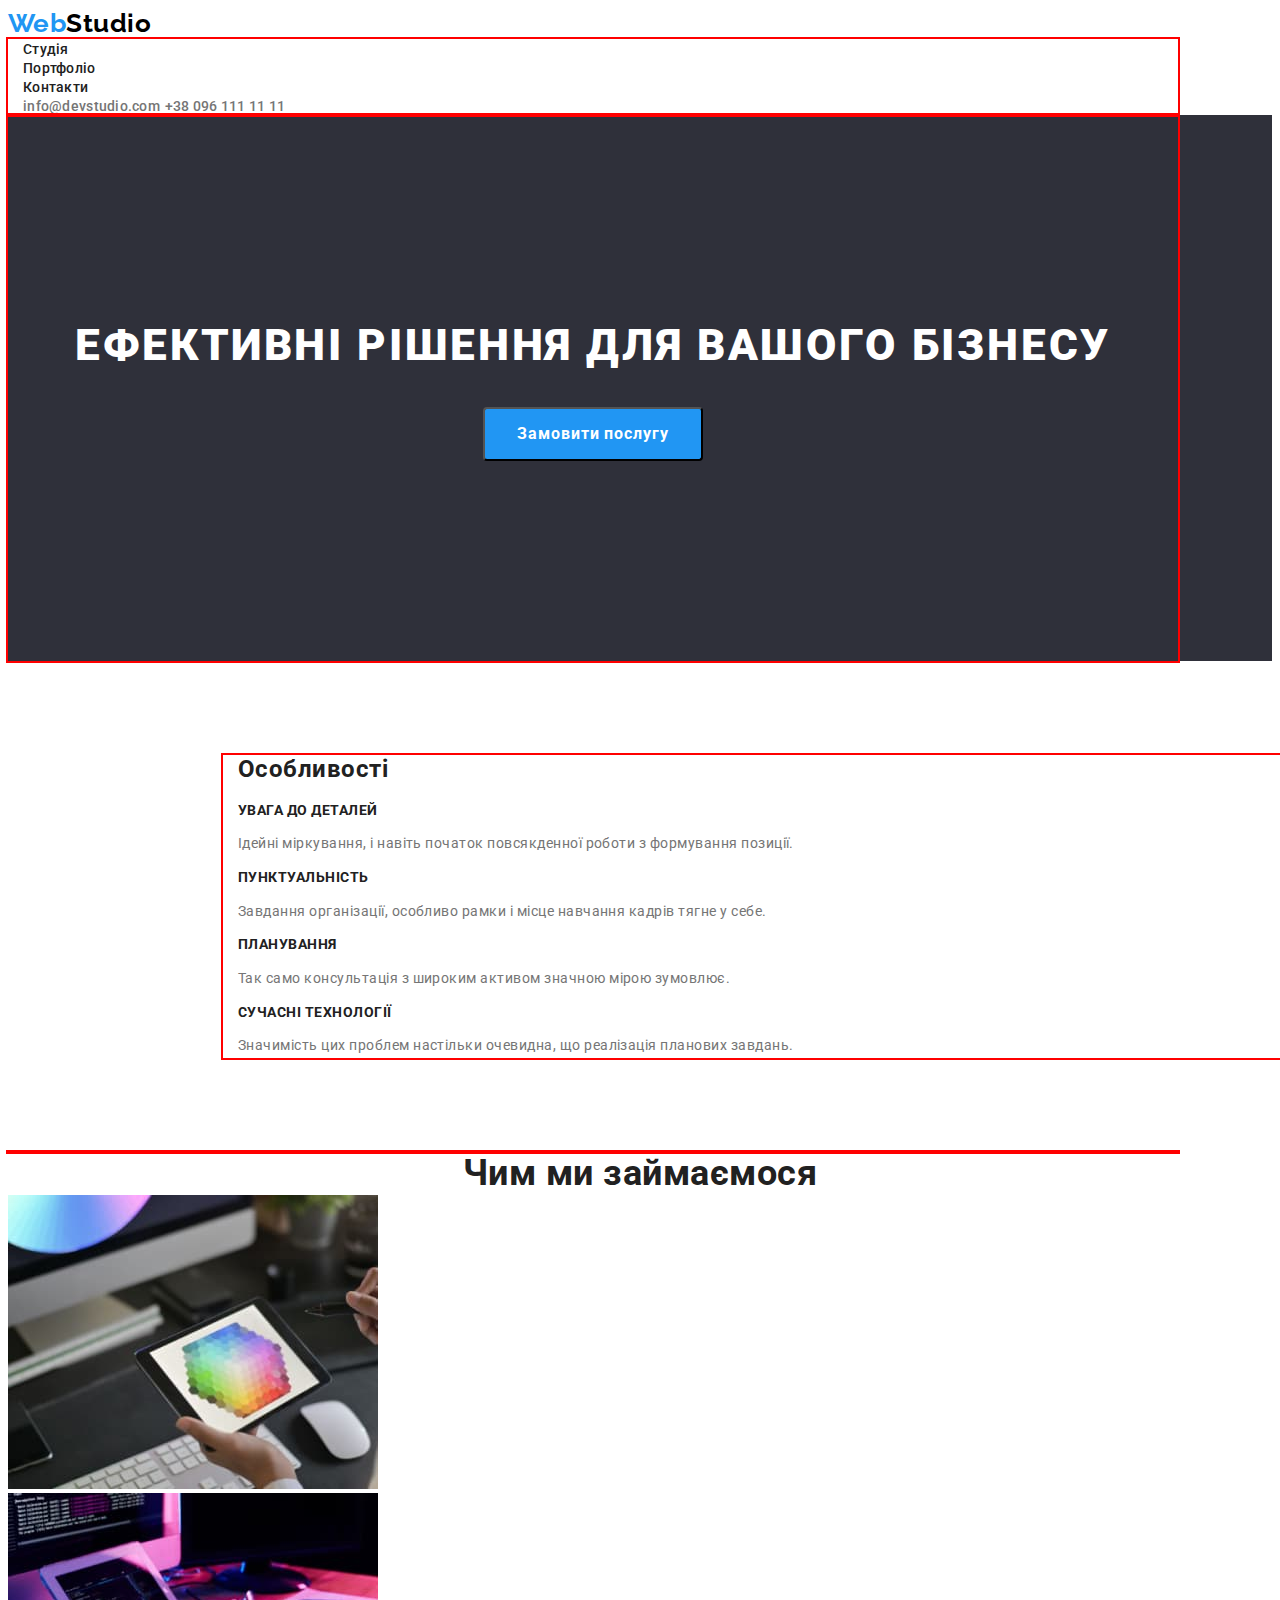
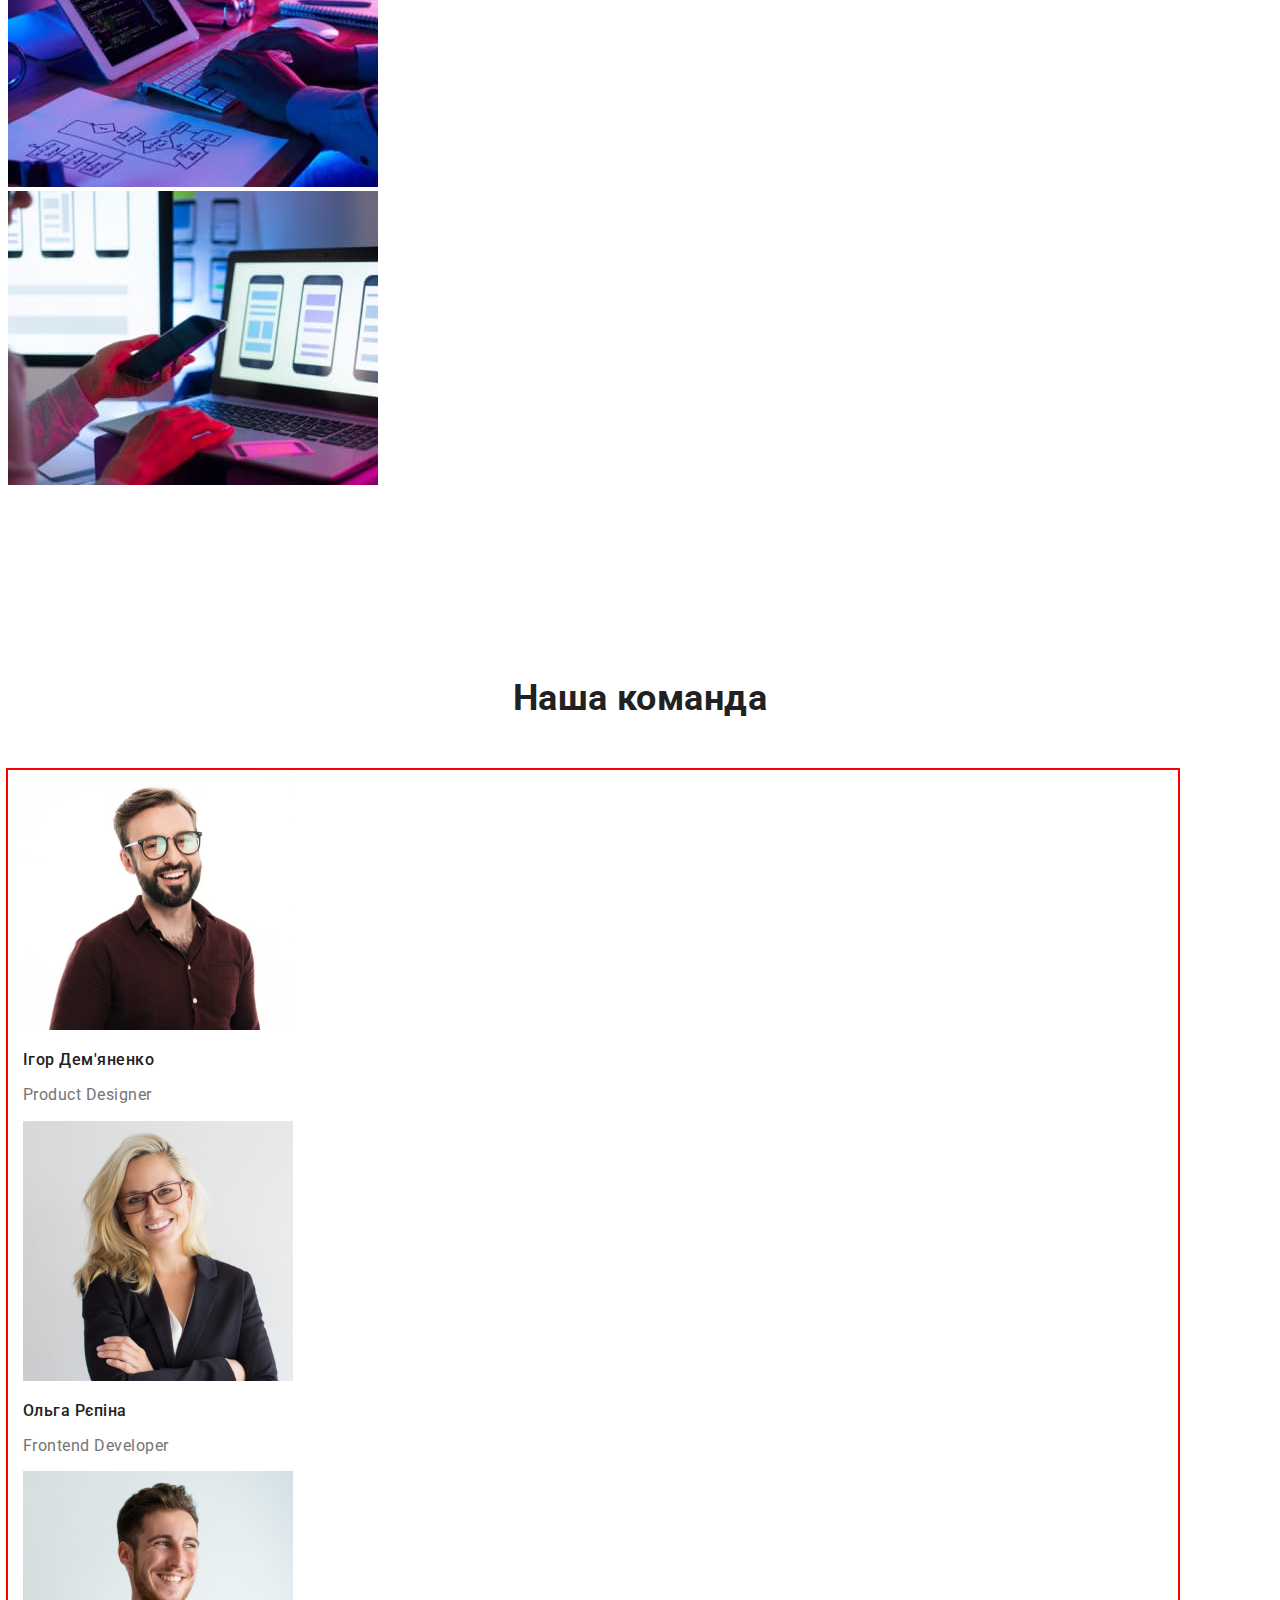
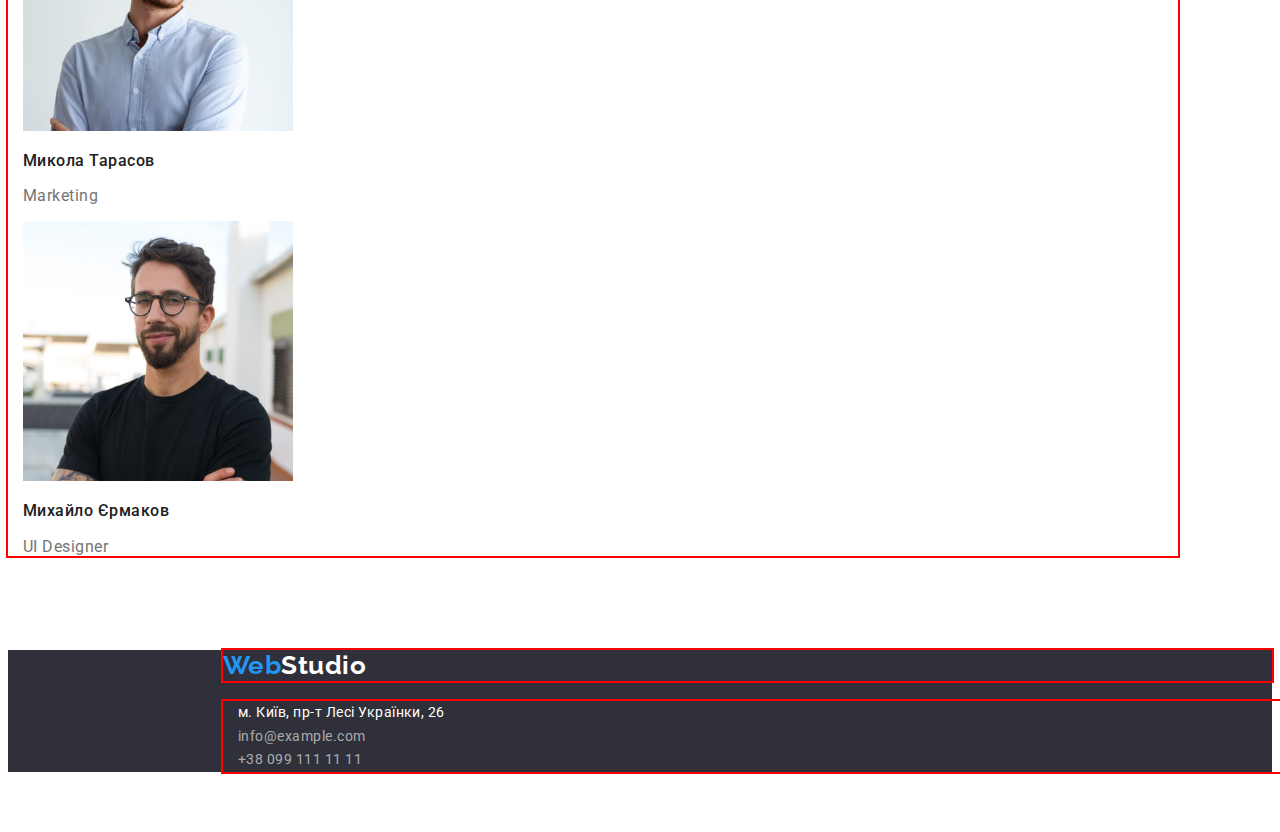
==== index.html @ a9715635 "Визначає margin/padding" ====
<!DOCTYPE html>
<html lang="uk">
  <head>
    <meta charset="UTF-8" />
    <meta http-equiv="X-UA-Compatible" content="IE=edge" />
    <meta name="viewport" content="width=device-width, initial-scale=1.0" />
    <title>Document</title>
    <link rel="preconnect" href="https://fonts.googleapis.com" />
    <link rel="preconnect" href="https://fonts.gstatic.com" crossorigin />
    <link
      href="https://fonts.googleapis.com/css2?family=Raleway:wght@700&family=Roboto:wght@400;500;700;900&display=swap"
      rel="stylesheet"
    />
    <link rel="stylesheet" href="./css/styles.css" />
  </head>
  <body>
    <!--Верхня лінія-->

    <header>
     <a class="logo black" href=""><span class="accent">Web</span>Studio</a>
      <div class="container">
        <nav class="header-nav">
        <ul class="header-list list">
          <li><a href="./studio.html" class="list-link">Студія</a></li>
          <li><a href="./portfolio.html" class="list-link">Портфоліо</a></li>
          <li><a href="" class="list-link">Контакти</a></li>
        </ul>
      </nav>

        <a class="header-mail" href="mailto:info@devstudio.com"
        >info@devstudio.com</a>
        <a class="header-tel" href="tel:+380961111111">+38 096 111 11 11</a>
      </div>
    </header>
    <main>
      <!--Шапка-->

      <section class="hero">
        <div class="container">
          <h1 class="hero-item">Ефективні рішення для вашого бізнесу</h1>
        <button class="hero-btn" type="button">Замовити послугу</button>
        </div>
      </section>

      <!--Діяльність-->

      <section class="section-features">
        <div class="container">
          <h2>Особливості</h2>
        <ul class="features-list list">
          <li class="features-item">
            <h3 class="features-name">УВАГА ДО ДЕТАЛЕЙ</h3>
            <p class="features-text">
              Ідейні міркування, і навіть початок повсякденної роботи з
              формування позиції.
            </p>
          </li>
          <li class="features-item">
            <h3 class="features-name">ПУНКТУАЛЬНІСТЬ</h3>
            <p class="features-text">
              Завдання організації, особливо рамки і місце навчання кадрів тягне
              у себе.
            </p>
          </li>
          <li class="features-item">
            <h3 class="features-name">ПЛАНУВАННЯ</h3>
            <p class="features-text">
              Так само консультація з широким активом значною мірою зумовлює.
            </p>
          </li>
          <li class="features-item">
            <h3 class="features-name">СУЧАСНІ ТЕХНОЛОГІЇ</h3>
            <p class="features-text">
              Значимість цих проблем настільки очевидна, що реалізація планових
              завдань.
            </p>
          </li>
        </ul>
        </div>
      </section>

      <section class="section-activity">
          <div class="container"></div>
          <h2 class="activity-title">Чим ми займаємося</h2>
        <ul class="activity-list list">
          <li class="activity-item">
            <img
              class="activity-img"
              src="./images/1.jpg"
              alt="Діяльність"
              width="370"
            />
          </li>
          <li class="activity-item">
            <img
              class="activity-img"
              src="./images/2.jpg"
              alt="Діяльність"
              width="370"
            />
          </li>
          <li class="activity-item">
            <img
              class="activity-img"
              src="./images/3.jpg"
              alt="Діяльність"
              width="370"
            />
          </li>
        </ul>
        </div>
      </section>

      <!--Команда-->

      <section class="team">
        <h2 class="team-title">Наша команда</h2>
        <div class="container">
          <ul class="team-list list">
          <li class="team-member">
            <img class="team-img" src="./images/img1.jpg" alt="Член команди" width="270" />
            <h3 class="team-name">Ігор Дем'яненко</h3>
            <p class="team-text">Product Designer</p>
          </li>
          <li class="team-member">
            <img class="team-img" src="./images/img2.jpg" alt="Член команди" width="270" />
            <h3 class="team-name">Ольга Рєпіна</h3>
            <p class="team-text">Frontend Developer</p>
          </li>
          <li class="team-member">
            <img class="team-img" src="./images/img3.jpg" alt="Член команди" width="270" />
            <h3 class="team-name">Микола Тарасов</h3>
            <p class="team-text">Marketing</p>
          </li class="team-member">
          <li>
            <img class="team-img" src="./images/img4.jpg" alt="Член команди" width="270" />
            <h3 class="team-name">Михайло Єрмаков</h3>
            <p class="team-text">UI Designer</p>
          </li>
        </ul>
        </div>
      </section>
    </main>

    <footer class="footer">
      <div class="container-wrap">
        <a class="logo white" href=""><span class="accent">Web</span>Studio</a>
      </div>
      <div class="container">
        <address class="adress">м. Київ, пр-т Лесі Українки, 26</address>
      <a class="footer-mail" href="mailto:info@example.com">info@example.com</a><br>
      <a class="footer-tel" href="tel:+380991111111">+38 099 111 11 11</a>
      </div>
    </footer>
  </body>
</html>
---- css/styles.css ----
html {
    box-sizing: border-box;
}

*, *::before, *::after {
    box-sizing: inherit;
}

:root {
    --primary-text-color: #212121;
    --title-text-color: #757575;
    --accent-color: #2196F3;
    --white-color: #FFFFFF;
    --title-bcg-color: #2F303A;

}

.container {
    width: 1170px;
    padding-left: 15px;
    padding-right: 15px;

    outline: 2px solid red;
}

body {
font-family: "Roboto", sans-serif;
color: var(--primary-text-color);
letter-spacing: 0.03em;
}

.logo {
    font-family: Raleway; sans-serif;
    font-weight: 700;
    font-size: 26px;
    line-height: 1.2;
    text-decoration: none;
}
.black {
    color: #000000;
}
.white {
    color: #FFFFFF;
}
.accent {
    color: var(--accent-color);
}

.list {
    list-style: none;
    padding: 0;
    margin: 0;
}
.list-link {
    color: var(--primary-text-color);
    font-weight: 500;
    font-size: 14px;
    line-height: 1.1;
    letter-spacing: 0.02em;
    text-decoration: none;
}


.list-link:hover,
.list-link:focus,
.header-mail:hover,
.header-mail:focus,
.header-tel:hover,
.header-tel:focus {
    color: var(--accent-color);
}

.header-mail {
    color:var(--title-text-color);
    width: 135px;
    height: 16px;
    font-weight: 500;
    font-size: 14px;
    line-height: 1.1;
    letter-spacing: 0.02em;
    text-decoration: none;
}

.header-tel {
    color:var(--title-text-color);
    width: 122px;
    height: 16px;
    font-weight: 500;
    font-size: 14px;
    line-height: 1.1;
    letter-spacing: 0.02em;
    text-decoration: none;
}
/* Шапка */
.hero {
    text-align: center;
}
.hero-item {
    color: var(--white-color);
    font-weight: 900;
    font-size: 44px;
    line-height: 1.4;
    letter-spacing: 0.06em;
    text-transform: uppercase;

    margin-top: 0;
    margin-bottom: 30px;
    padding-top: 200px;
}
.hero-btn {
    padding: 10px 32px;
    margin-bottom: 200px;
    border-radius: 4px;
    min-width: 216px;
    text-align: center;
}


/* Діяльність*/
.section-features {
    margin: 94px 215px;
}

.features-name {
    font-size: 14px;
    line-height: 1.1;   
}
.features-text {
    color: var(--title-text-color);
    font-weight: 400;
    font-size: 14px;
    line-height: 1.7;
}

.section-activity {
    margin-bottom: 94px;
}
.activity-title {
    font-size: 36px;
    line-height: 1.2;
    text-align: center;

    margin-bottom: 0;
    margin-top: 0;
}
.team-title {
    font-size: 36px;
    line-height: 1.2;
    text-align: center;
    
    margin-top: 0;
    margin-bottom: 0;
    padding-top: 94px;
    padding-bottom: 50px;
}

.team .container {
margin-bottom: 94px;
}
.team-name {
    font-weight: 500;
    font-size: 16px;
    line-height: 1.2;

}
.team-text {
    color: var(--title-text-color);
    font-size: 16px;
    line-height: 1.2;
    
}
.adress {
    color: var(--white-color);
    font-style: normal;
    font-size: 14px;
    line-height: 1.7;
}
.footer-mail,
.footer-tel {
    color: rgba(255, 255, 255, 0.6);
    font-size: 14px;
    line-height: 1.7;
    text-decoration: none;
}

.container-wrap {
    margin-top: 60px;
    margin-bottom: 0;
    min-width: 145px;
    margin-left: 215px;

    outline: 2px solid red;
}

.footer .container {
margin-top: 20px;
margin-bottom: 60px;
margin-left: 215px;
min-width: 231px;
}

.footer, 
.hero {
    background-color: var(--title-bcg-color);
}

/*Button */
.menu-btn {
    font-family: inherit;
    color: var(--primary-text-color);
    background: #F5F4FA;
    font-size: 16px;
    font-weight: 500;
    line-height: 1.6;
    text-align: center;
    border-radius: 4px;

    padding: 6px 22px;

}
.menu-btn:hover,
.menu-btn:focus {
    color: var(--white-color);
    background-color: var(--accent-color);
    cursor: pointer;
}
.hero-btn {
    font-family: 'Roboto';
    color: var(--white-color);
    background-color: var(--accent-color);
    cursor: pointer;
    align-items: center;
    text-align: center;
    font-weight: 700;
    font-size: 16px;
    line-height: 1.9;
    letter-spacing: 0.06em;
}

/* Портфоліо */

.menu {
    margin-top: 98px;
    margin-bottom: 94px;
}

.container.btn {
    margin-top: 94px;
    margin-bottom: 34px;
    min-width: 575px;
    padding-bottom: 16px;
}

.container.bg {
    margin: 20px 24px;
    min-width: 322px;
}
.portfolio-name {
    color: var(--primary-text-color);
    font-size: 18px;
    line-height: 2;
    letter-spacing: 0.06em;

    margin-top: 0;
    margin-bottom: 4px;
}
.portfolio-text {
    color: var(--title-text-color);
    font-weight: 400;
    font-size: 16px;
    line-height: 1.9;

    margin-top: 0;
    margin-bottom: 0;
}
.portfolio-link {
    text-decoration: none;
}
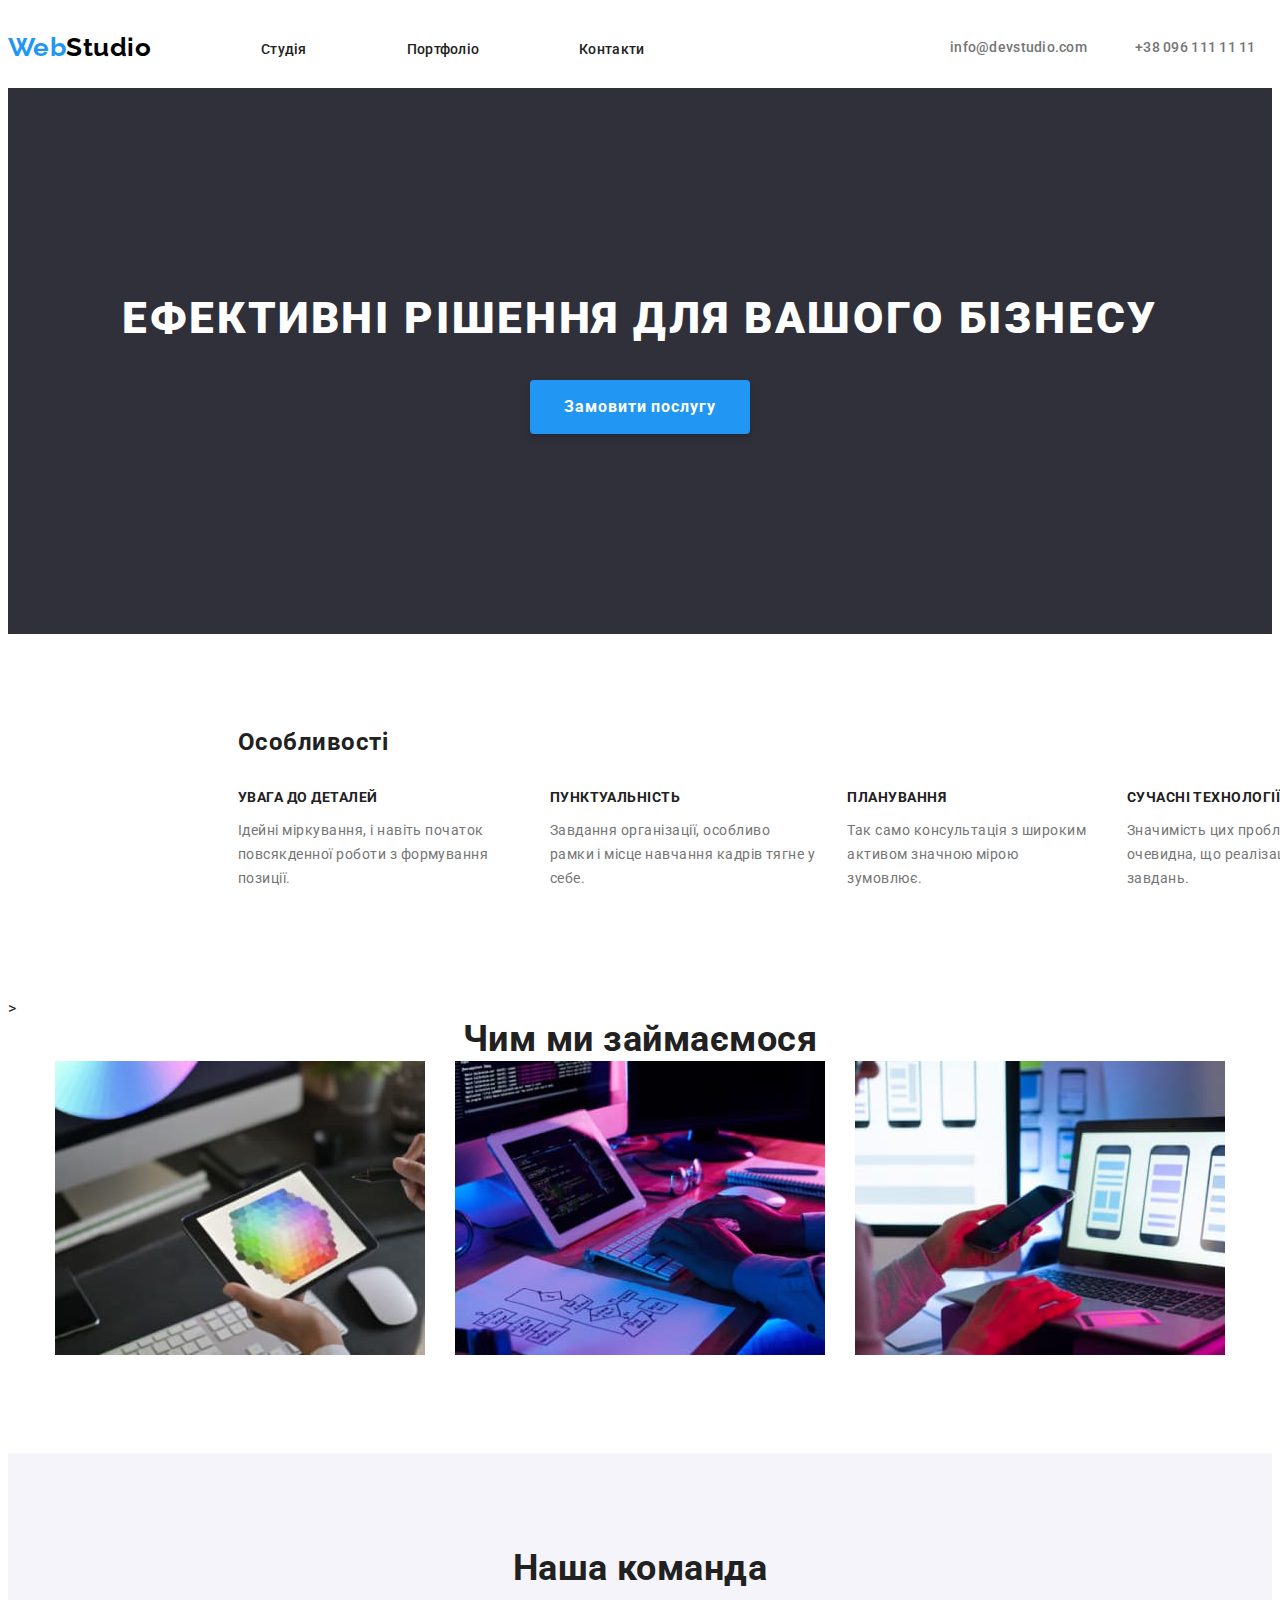
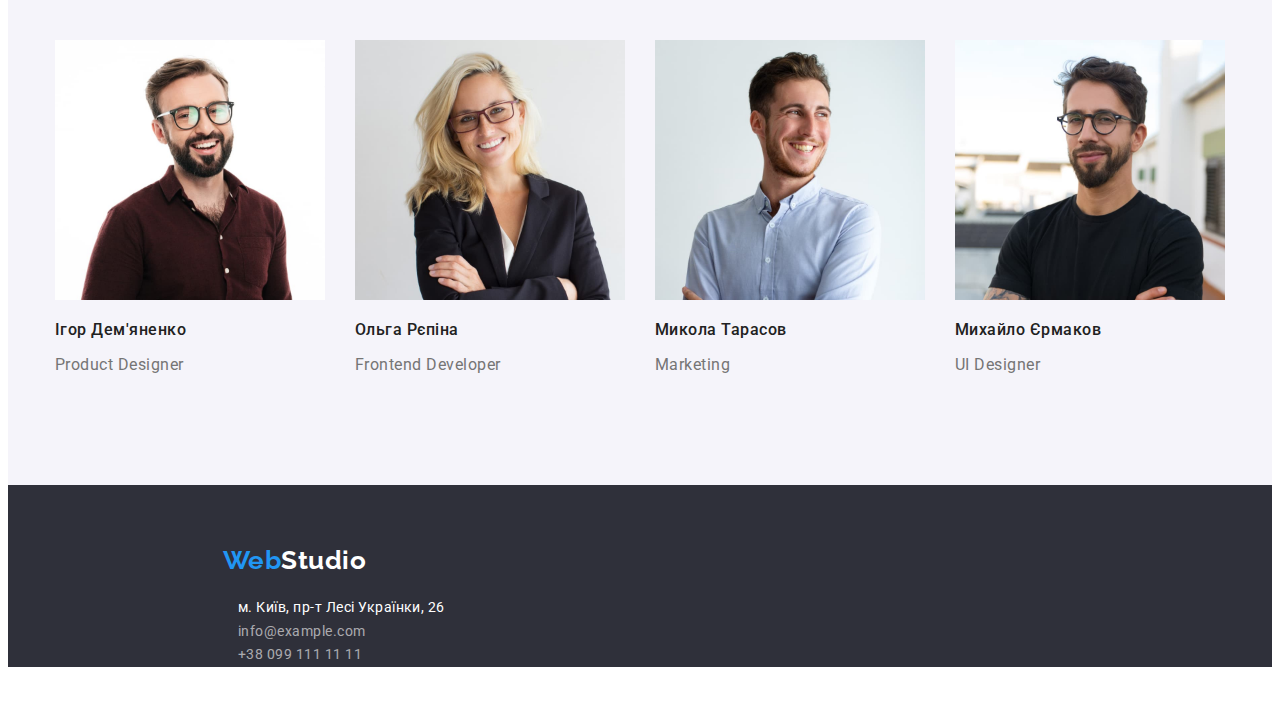
==== commit 8d2b7b2b: "Додає Flexbox" ====
--- a/index.html
+++ b/index.html
@@ -11,32 +11,42 @@
       href="https://fonts.googleapis.com/css2?family=Raleway:wght@700&family=Roboto:wght@400;500;700;900&display=swap"
       rel="stylesheet"
     />
+    <link
+      rel="stylesheet"
+      href="https://cdnjs.cloudflare.com/ajax/libs/modern-normalize/1.1.0/modern-normalize.min.css"
+      integrity="sha512-wpPYUAdjBVSE4KJnH1VR1HeZfpl1ub8YT/NKx4PuQ5NmX2tKuGu6U/JRp5y+Y8XG2tV+wKQpNHVUX03MfMFn9Q=="
+      crossorigin="anonymous"
+      referrerpolicy="no-referrer"
+    />
     <link rel="stylesheet" href="./css/styles.css" />
   </head>
   <body>
     <!--Верхня лінія-->
 
-    <header>
-     <a class="logo black" href=""><span class="accent">Web</span>Studio</a>
-      <div class="container">
+    <header class="header">
+     <div class="container-wrapper">
+      <a class="logo black" href=""><span class="accent">Web</span>Studio</a>
+     </div>
+      <div class="container header-item">
         <nav class="header-nav">
         <ul class="header-list list">
-          <li><a href="./studio.html" class="list-link">Студія</a></li>
-          <li><a href="./portfolio.html" class="list-link">Портфоліо</a></li>
-          <li><a href="" class="list-link">Контакти</a></li>
+          <li class="item"><a href="./studio.html" class="list-link">Студія</a></li>
+          <li class="item"><a href="./portfolio.html" class="list-link">Портфоліо</a></li>
+          <li class="item"><a href="" class="list-link">Контакти</a></li>
         </ul>
       </nav>
-
-        <a class="header-mail" href="mailto:info@devstudio.com"
+        <div class="header-contacts">
+          <a class="header-mail" href="mailto:info@devstudio.com"
         >info@devstudio.com</a>
         <a class="header-tel" href="tel:+380961111111">+38 096 111 11 11</a>
+        </div>
       </div>
     </header>
     <main>
       <!--Шапка-->
 
       <section class="hero">
-        <div class="container">
+        <div class="container hero-wrap">
           <h1 class="hero-item">Ефективні рішення для вашого бізнесу</h1>
         <button class="hero-btn" type="button">Замовити послугу</button>
         </div>
@@ -45,7 +55,7 @@
       <!--Діяльність-->
 
       <section class="section-features">
-        <div class="container">
+        <div class="container features-wrap">
           <h2>Особливості</h2>
         <ul class="features-list list">
           <li class="features-item">
@@ -78,6 +88,8 @@
         </ul>
         </div>
       </section>
+
+      <!--Чим ми займаємося-->>
 
       <section class="section-activity">
           <div class="container"></div>
@@ -115,7 +127,7 @@
 
       <section class="team">
         <h2 class="team-title">Наша команда</h2>
-        <div class="container">
+        <div class="container team-wrap">
           <ul class="team-list list">
           <li class="team-member">
             <img class="team-img" src="./images/img1.jpg" alt="Член команди" width="270" />
--- a/css/styles.css
+++ b/css/styles.css
@@ -1,65 +1,98 @@
 html {
-    box-sizing: border-box;
-}
-
-*, *::before, *::after {
-    box-sizing: inherit;
+  box-sizing: border-box;
+}
+
+*,
+*::before,
+*::after {
+  box-sizing: inherit;
 }
 
 :root {
-    --primary-text-color: #212121;
-    --title-text-color: #757575;
-    --accent-color: #2196F3;
-    --white-color: #FFFFFF;
-    --title-bcg-color: #2F303A;
-
+  --primary-text-color: #212121;
+  --title-text-color: #757575;
+  --accent-color: #2196f3;
+  --white-color: #ffffff;
+  --title-bcg-color: #2f303a;
+  --secondary-bcg-color: #f5f4fa;
 }
 
 .container {
-    width: 1170px;
-    padding-left: 15px;
-    padding-right: 15px;
-
-    outline: 2px solid red;
+  width: 1200px;
+  padding-left: 15px;
+  padding-right: 15px;
+  margin-left: auto;
+  margin-right: auto;
 }
 
 body {
-font-family: "Roboto", sans-serif;
-color: var(--primary-text-color);
-letter-spacing: 0.03em;
-}
-
+  font-family: "Roboto", sans-serif;
+  color: var(--primary-text-color);
+  letter-spacing: 0.03em;
+}
+.header {
+  display: flex;
+}
+.container-wrapper {
+  margin-top: 24px;
+  margin-bottom: 25px;
+  margin-right: 93px;
+  min-width: 145px;
+}
+.some-item:nth-child(8) {
+  background-color: #fff;
+  display: flex;
+}
 .logo {
-    font-family: Raleway; sans-serif;
-    font-weight: 700;
-    font-size: 26px;
-    line-height: 1.2;
-    text-decoration: none;
+  font-family: Raleway, sans-serif;
+  font-weight: 700;
+  font-size: 26px;
+  line-height: 1.2;
+  text-decoration: none;
 }
 .black {
-    color: #000000;
+  color: #000000;
 }
 .white {
-    color: #FFFFFF;
+  color: #ffffff;
 }
 .accent {
-    color: var(--accent-color);
-}
-
+  color: var(--accent-color);
+}
+
+.header-list {
+  display: flex;
+  column-gap: 50px;
+}
+.header-list li {
+  margin-right: 50px;
+}
+.header-list .item:last-child {
+  margin-right: 0;
+}
+.header-contacts {
+  display: flex;
+  margin-left: auto;
+  column-gap: 50px;
+  justify-content: flex-end;
+}
+.header-item {
+  display: flex;
+  align-items: center;
+}
 .list {
-    list-style: none;
-    padding: 0;
-    margin: 0;
+  list-style: none;
+  padding: 0;
+  margin: 0;
 }
 .list-link {
-    color: var(--primary-text-color);
-    font-weight: 500;
-    font-size: 14px;
-    line-height: 1.1;
-    letter-spacing: 0.02em;
-    text-decoration: none;
-}
-
+  color: var(--primary-text-color);
+  font-weight: 500;
+  font-size: 14px;
+  line-height: 1.1;
+  letter-spacing: 0.02em;
+  text-decoration: none;
+}
 
 .list-link:hover,
 .list-link:focus,
@@ -67,212 +100,284 @@
 .header-mail:focus,
 .header-tel:hover,
 .header-tel:focus {
-    color: var(--accent-color);
+  color: var(--accent-color);
 }
 
 .header-mail {
-    color:var(--title-text-color);
-    width: 135px;
-    height: 16px;
-    font-weight: 500;
-    font-size: 14px;
-    line-height: 1.1;
-    letter-spacing: 0.02em;
-    text-decoration: none;
+  color: var(--title-text-color);
+  width: 135px;
+  height: 16px;
+  font-weight: 500;
+  font-size: 14px;
+  line-height: 1.1;
+  letter-spacing: 0.02em;
+  text-decoration: none;
 }
 
 .header-tel {
-    color:var(--title-text-color);
-    width: 122px;
-    height: 16px;
-    font-weight: 500;
-    font-size: 14px;
-    line-height: 1.1;
-    letter-spacing: 0.02em;
-    text-decoration: none;
+  color: var(--title-text-color);
+  width: 122px;
+  height: 16px;
+  font-weight: 500;
+  font-size: 14px;
+  line-height: 1.1;
+  letter-spacing: 0.02em;
+  text-decoration: none;
 }
 /* Шапка */
-.hero {
+
+.container.hero-wrap {
     text-align: center;
 }
+
 .hero-item {
-    color: var(--white-color);
-    font-weight: 900;
-    font-size: 44px;
-    line-height: 1.4;
-    letter-spacing: 0.06em;
-    text-transform: uppercase;
-
-    margin-top: 0;
-    margin-bottom: 30px;
-    padding-top: 200px;
+  color: var(--white-color);
+  font-weight: 900;
+  font-size: 44px;
+  line-height: 1.4;
+  letter-spacing: 0.06em;
+  text-transform: uppercase;
+  text-align: center;
+
+  margin-top: 0;
+  margin-bottom: 30px;
+  padding-top: 200px;
 }
 .hero-btn {
-    padding: 10px 32px;
-    margin-bottom: 200px;
-    border-radius: 4px;
-    min-width: 216px;
-    text-align: center;
-}
-
+  padding: 10px 32px;
+  margin-bottom: 200px;
+  border-radius: 4px;
+  min-width: 216px;
+  text-align: center;
+  box-shadow: 0px 4px 4px rgba(0, 0, 0, 0.15);
+  border-color: transparent;
+}
 
 /* Діяльність*/
 .section-features {
-    margin: 94px 215px;
+  margin: 94px 215px;
+}
+
+.features-list {
+  display: flex;
+  column-gap: 30px;
 }
 
 .features-name {
-    font-size: 14px;
-    line-height: 1.1;   
+  font-size: 14px;
+  line-height: 1.1;
 }
 .features-text {
-    color: var(--title-text-color);
-    font-weight: 400;
-    font-size: 14px;
-    line-height: 1.7;
-}
+  color: var(--title-text-color);
+  font-weight: 400;
+  font-size: 14px;
+  line-height: 1.7;
+}
+/*Чим ми за маємося*/
 
 .section-activity {
-    margin-bottom: 94px;
-}
+  margin-top: 0;
+  margin-bottom: 94px;
+  max-width: 1170px;
+  margin-left: auto;
+  margin-right: auto;
+}
+
+.activity-list {
+  display: flex;
+  column-gap: 30px;
+}
+
 .activity-title {
-    font-size: 36px;
-    line-height: 1.2;
-    text-align: center;
-
-    margin-bottom: 0;
-    margin-top: 0;
-}
+  font-size: 36px;
+  line-height: 1.2;
+  text-align: center;
+
+  margin-bottom: 0;
+  margin-top: 0;
+}
+
+/*Команда*/
+
+.team {
+  background-color: var(--secondary-bcg-color);
+}
+
 .team-title {
-    font-size: 36px;
-    line-height: 1.2;
-    text-align: center;
-    
-    margin-top: 0;
-    margin-bottom: 0;
-    padding-top: 94px;
-    padding-bottom: 50px;
+  font-size: 36px;
+  line-height: 1.2;
+  text-align: center;
+
+  margin-top: 0;
+  margin-bottom: 0;
+  padding-top: 94px;
+  padding-bottom: 50px;
 }
 
 .team .container {
-margin-bottom: 94px;
-}
+  padding: 0px 215px 94px 215px;
+}
+
+.team-wrap {
+  min-width: 1170px;
+  margin-left: auto
+  margin-right: auto
+}
+
+.team-list {
+    display: flex;
+  column-gap: 30px;
+  justify-content: center;
+}
+
+.team-member {
+  width: calc((100% - 90) / 4);
+}
+
 .team-name {
-    font-weight: 500;
-    font-size: 16px;
-    line-height: 1.2;
-
+  font-weight: 500;
+  font-size: 16px;
+  line-height: 1.2;
 }
 .team-text {
-    color: var(--title-text-color);
-    font-size: 16px;
-    line-height: 1.2;
-    
+  color: var(--title-text-color);
+  font-size: 16px;
+  line-height: 1.2;
 }
 .adress {
-    color: var(--white-color);
-    font-style: normal;
-    font-size: 14px;
-    line-height: 1.7;
+  color: var(--white-color);
+  font-style: normal;
+  font-size: 14px;
+  line-height: 1.7;
 }
 .footer-mail,
 .footer-tel {
-    color: rgba(255, 255, 255, 0.6);
-    font-size: 14px;
-    line-height: 1.7;
-    text-decoration: none;
+  color: rgba(255, 255, 255, 0.6);
+  font-size: 14px;
+  line-height: 1.7;
+  text-decoration: none;
 }
 
 .container-wrap {
-    margin-top: 60px;
-    margin-bottom: 0;
-    min-width: 145px;
-    margin-left: 215px;
-
-    outline: 2px solid red;
+  margin-top: 0;
+  margin-bottom: 0;
+  padding-top: 60px;
+  min-width: 145px;
+  margin-left: 215px;
 }
 
 .footer .container {
-margin-top: 20px;
-margin-bottom: 60px;
-margin-left: 215px;
-min-width: 231px;
-}
-
-.footer, 
+  margin-top: 20px;
+  margin-bottom: 60px;
+  margin-left: 215px;
+  min-width: 231px;
+}
+
+.footer,
 .hero {
-    background-color: var(--title-bcg-color);
+  background-color: var(--title-bcg-color);
 }
 
 /*Button */
 .menu-btn {
-    font-family: inherit;
-    color: var(--primary-text-color);
-    background: #F5F4FA;
-    font-size: 16px;
-    font-weight: 500;
-    line-height: 1.6;
-    text-align: center;
-    border-radius: 4px;
-
-    padding: 6px 22px;
-
+  font-family: inherit;
+  color: var(--primary-text-color);
+  background: var(--secondary-bcg-color);
+  font-size: 16px;
+  font-weight: 500;
+  line-height: 1.6;
+  text-align: center;
+  border-radius: 4px;
+
+  padding: 6px 22px;
 }
 .menu-btn:hover,
 .menu-btn:focus {
-    color: var(--white-color);
-    background-color: var(--accent-color);
-    cursor: pointer;
+  color: var(--white-color);
+  background-color: var(--accent-color);
+  cursor: pointer;
 }
 .hero-btn {
-    font-family: 'Roboto';
-    color: var(--white-color);
-    background-color: var(--accent-color);
-    cursor: pointer;
-    align-items: center;
-    text-align: center;
-    font-weight: 700;
-    font-size: 16px;
-    line-height: 1.9;
-    letter-spacing: 0.06em;
+  font-family: "Roboto";
+  color: var(--white-color);
+  background-color: var(--accent-color);
+  cursor: pointer;
+  align-items: center;
+  text-align: center;
+  font-weight: 700;
+  font-size: 16px;
+  line-height: 1.9;
+  letter-spacing: 0.06em;
 }
 
 /* Портфоліо */
 
 .menu {
-    margin-top: 98px;
-    margin-bottom: 94px;
+  margin-top: 98px;
+  margin-bottom: 94px;
 }
 
 .container.btn {
-    margin-top: 94px;
-    margin-bottom: 34px;
-    min-width: 575px;
-    padding-bottom: 16px;
+  margin-top: 94px;
+  margin-bottom: 34px;
+  min-width: 575px;
+  padding-bottom: 16px;
+}
+
+.menu-list {
+  display: flex;
+  column-gap: 8px;
+  justify-content: center;
+}
+
+.container.page {
+  
+}
+
+.portfolio.list {
+  display: flex;
+  flex-wrap: wrap;
+}
+
+.portfolio-item {
+  width: 370px;
+
+  margin-right: 30px;
+  margin-bottom: 30px;
+  border: 1px solid #EEEEEE;
+
+}
+
+.portfolio-item:nth-child(3n) {
+  margin-right: 0;
+}
+
+.portfolio-item:nth-last-child(-n + 3) {
+  margin-bottom: 0;
 }
 
 .container.bg {
-    margin: 20px 24px;
-    min-width: 322px;
+  margin: 20px 24px;
+  min-width: 322px;
 }
 .portfolio-name {
-    color: var(--primary-text-color);
-    font-size: 18px;
-    line-height: 2;
-    letter-spacing: 0.06em;
-
-    margin-top: 0;
-    margin-bottom: 4px;
+  color: var(--primary-text-color);
+  font-size: 18px;
+  line-height: 2;
+  letter-spacing: 0.06em;
+
+  margin-top: 0;
+  margin-bottom: 4px;
 }
 .portfolio-text {
-    color: var(--title-text-color);
-    font-weight: 400;
-    font-size: 16px;
-    line-height: 1.9;
-
-    margin-top: 0;
-    margin-bottom: 0;
+  color: var(--title-text-color);
+  font-weight: 400;
+  font-size: 16px;
+  line-height: 1.9;
+
+  margin-top: 0;
+  margin-bottom: 0;
 }
 .portfolio-link {
-    text-decoration: none;
-}+  text-decoration: none;
+}
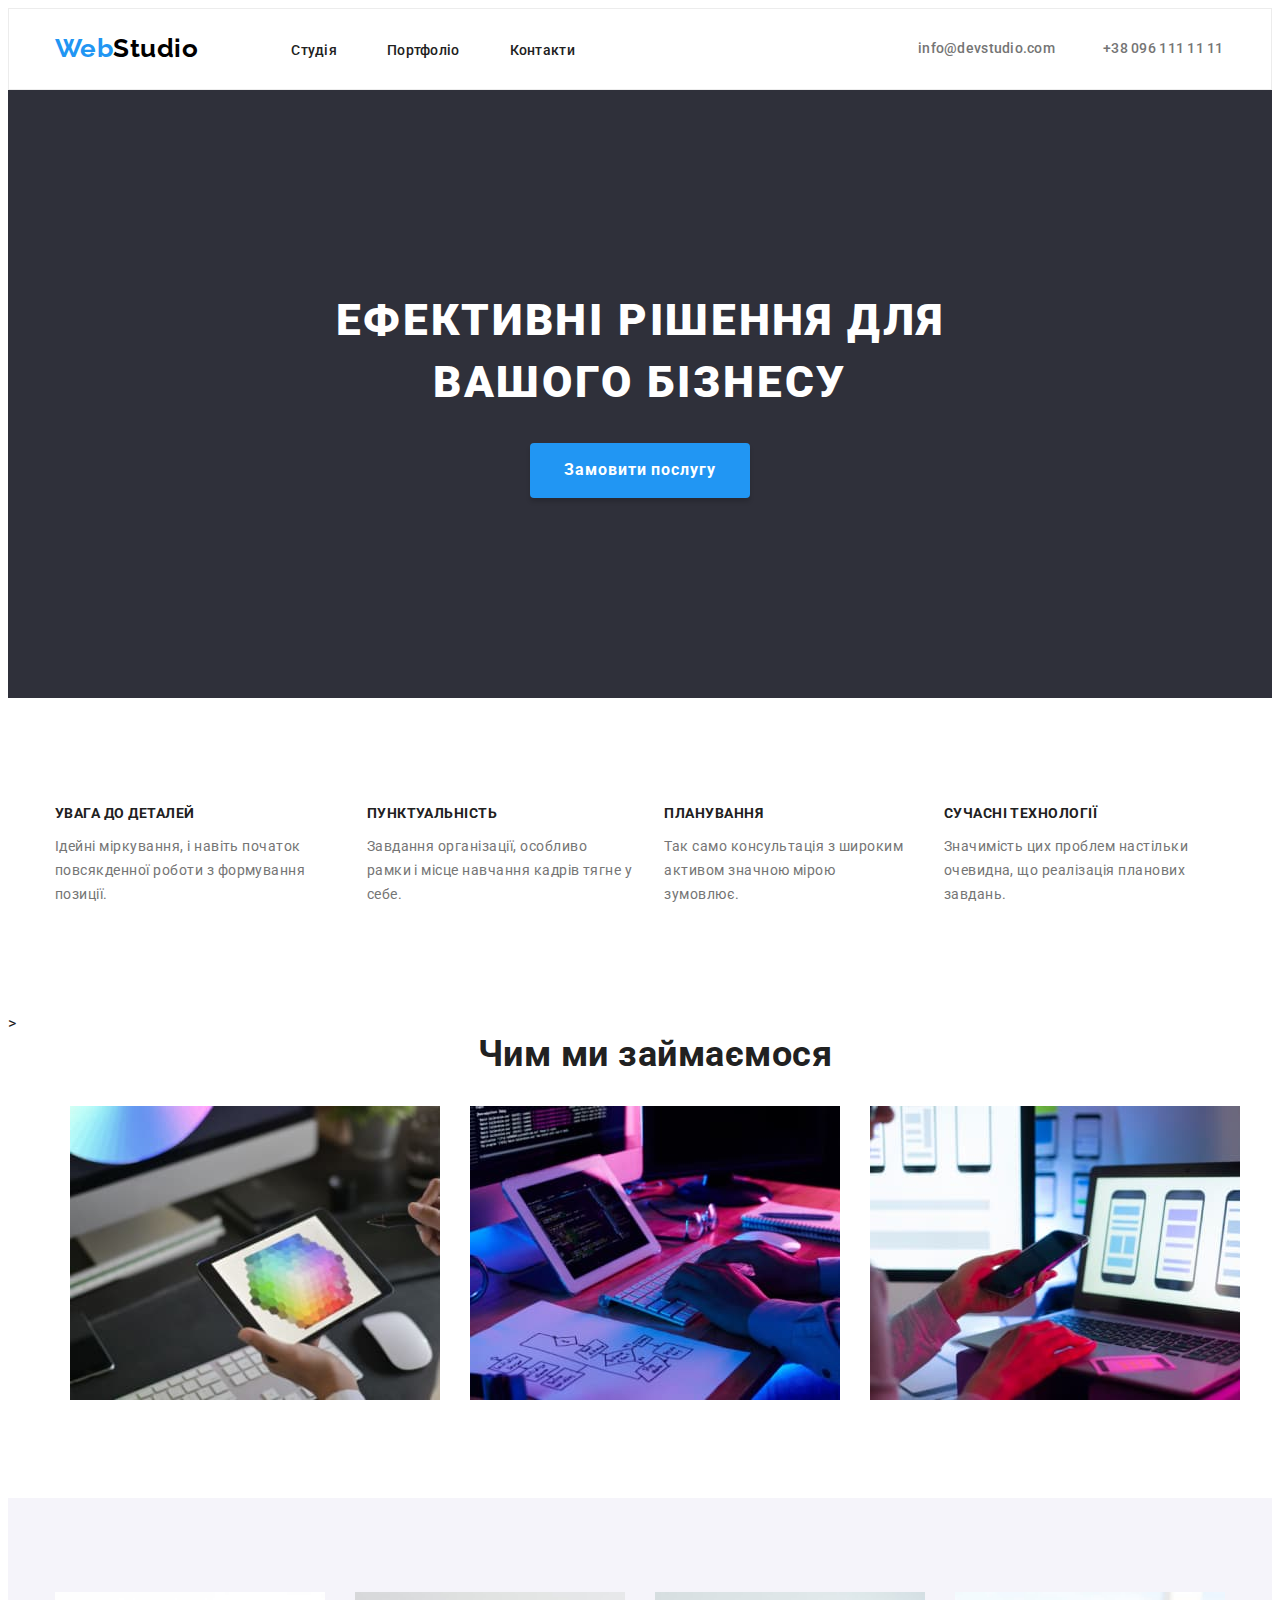
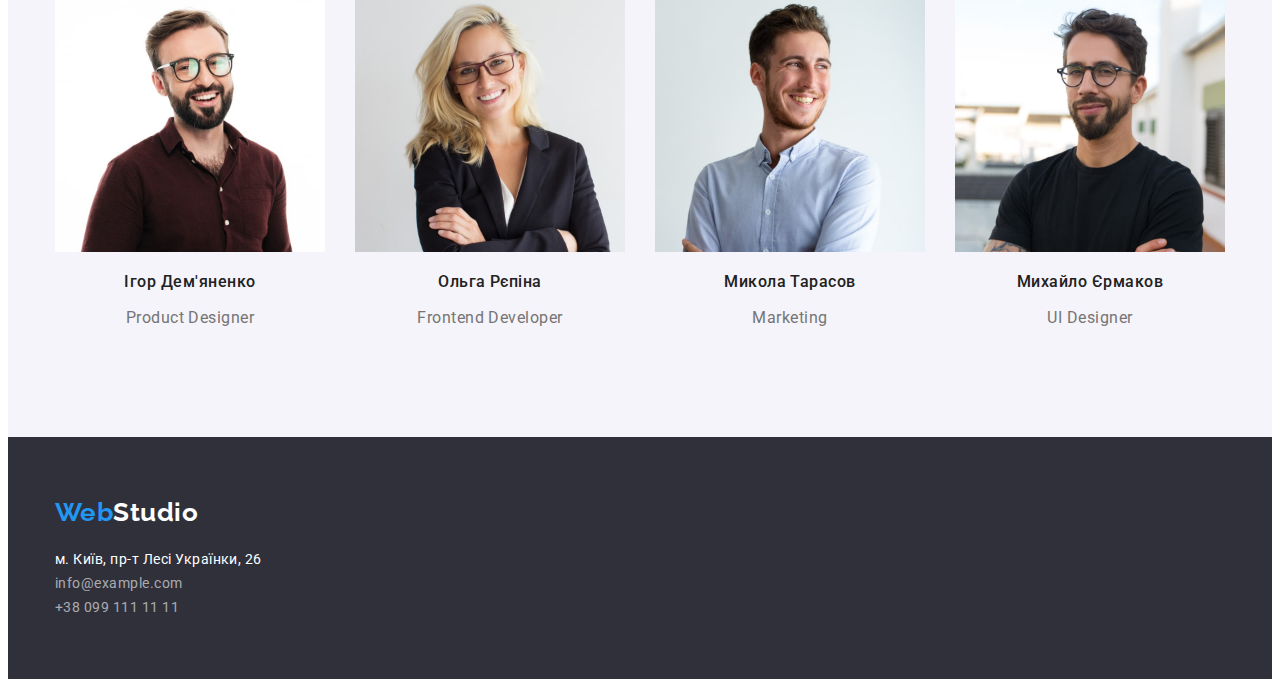
==== commit 22282ab5: "Виправляє заголовки" ====
--- a/index.html
+++ b/index.html
@@ -24,21 +24,25 @@
     <!--Верхня лінія-->
 
     <header class="header">
-     <div class="container-wrapper">
-      <a class="logo black" href=""><span class="accent">Web</span>Studio</a>
-     </div>
       <div class="container header-item">
+        <a class="logo black" href=""><span class="accent">Web</span>Studio</a>
+
         <nav class="header-nav">
-        <ul class="header-list list">
-          <li class="item"><a href="./studio.html" class="list-link">Студія</a></li>
-          <li class="item"><a href="./portfolio.html" class="list-link">Портфоліо</a></li>
-          <li class="item"><a href="" class="list-link">Контакти</a></li>
-        </ul>
-      </nav>
+          <ul class="header-list list">
+            <li class="item">
+              <a href="./studio.html" class="list-link">Студія</a>
+            </li>
+            <li class="item">
+              <a href="./portfolio.html" class="list-link">Портфоліо</a>
+            </li>
+            <li class="item"><a href="" class="list-link">Контакти</a></li>
+          </ul>
+        </nav>
         <div class="header-contacts">
           <a class="header-mail" href="mailto:info@devstudio.com"
-        >info@devstudio.com</a>
-        <a class="header-tel" href="tel:+380961111111">+38 096 111 11 11</a>
+            >info@devstudio.com</a
+          >
+          <a class="header-tel" href="tel:+380961111111">+38 096 111 11 11</a>
         </div>
       </div>
     </header>
@@ -48,78 +52,78 @@
       <section class="hero">
         <div class="container hero-wrap">
           <h1 class="hero-item">Ефективні рішення для вашого бізнесу</h1>
-        <button class="hero-btn" type="button">Замовити послугу</button>
+          <button class="hero-btn" type="button">Замовити послугу</button>
         </div>
       </section>
 
       <!--Діяльність-->
 
       <section class="section-features">
-        <div class="container features-wrap">
+        <div class="container">
           <h2>Особливості</h2>
-        <ul class="features-list list">
-          <li class="features-item">
-            <h3 class="features-name">УВАГА ДО ДЕТАЛЕЙ</h3>
-            <p class="features-text">
-              Ідейні міркування, і навіть початок повсякденної роботи з
-              формування позиції.
-            </p>
-          </li>
-          <li class="features-item">
-            <h3 class="features-name">ПУНКТУАЛЬНІСТЬ</h3>
-            <p class="features-text">
-              Завдання організації, особливо рамки і місце навчання кадрів тягне
-              у себе.
-            </p>
-          </li>
-          <li class="features-item">
-            <h3 class="features-name">ПЛАНУВАННЯ</h3>
-            <p class="features-text">
-              Так само консультація з широким активом значною мірою зумовлює.
-            </p>
-          </li>
-          <li class="features-item">
-            <h3 class="features-name">СУЧАСНІ ТЕХНОЛОГІЇ</h3>
-            <p class="features-text">
-              Значимість цих проблем настільки очевидна, що реалізація планових
-              завдань.
-            </p>
-          </li>
-        </ul>
+          <ul class="features-list list">
+            <li class="features-item">
+              <h3 class="features-name">УВАГА ДО ДЕТАЛЕЙ</h3>
+              <p class="features-text">
+                Ідейні міркування, і навіть початок повсякденної роботи з
+                формування позиції.
+              </p>
+            </li>
+            <li class="features-item">
+              <h3 class="features-name">ПУНКТУАЛЬНІСТЬ</h3>
+              <p class="features-text">
+                Завдання організації, особливо рамки і місце навчання кадрів
+                тягне у себе.
+              </p>
+            </li>
+            <li class="features-item">
+              <h3 class="features-name">ПЛАНУВАННЯ</h3>
+              <p class="features-text">
+                Так само консультація з широким активом значною мірою зумовлює.
+              </p>
+            </li>
+            <li class="features-item">
+              <h3 class="features-name">СУЧАСНІ ТЕХНОЛОГІЇ</h3>
+              <p class="features-text">
+                Значимість цих проблем настільки очевидна, що реалізація
+                планових завдань.
+              </p>
+            </li>
+          </ul>
         </div>
       </section>
 
       <!--Чим ми займаємося-->>
 
       <section class="section-activity">
-          <div class="container"></div>
-          <h2 class="activity-title">Чим ми займаємося</h2>
-        <ul class="activity-list list">
-          <li class="activity-item">
-            <img
-              class="activity-img"
-              src="./images/1.jpg"
-              alt="Діяльність"
-              width="370"
-            />
-          </li>
-          <li class="activity-item">
-            <img
-              class="activity-img"
-              src="./images/2.jpg"
-              alt="Діяльність"
-              width="370"
-            />
-          </li>
-          <li class="activity-item">
-            <img
-              class="activity-img"
-              src="./images/3.jpg"
-              alt="Діяльність"
-              width="370"
-            />
-          </li>
-        </ul>
+        <div class="container">
+          <h2 class="activity-title is-active">Чим ми займаємося</h2>
+          <ul class="activity-list list">
+            <li class="activity-item">
+              <img
+                class="activity-img"
+                src="./images/1.jpg"
+                alt="Діяльність"
+                width="370"
+              />
+            </li>
+            <li class="activity-item">
+              <img
+                class="activity-img"
+                src="./images/2.jpg"
+                alt="Діяльність"
+                width="370"
+              />
+            </li>
+            <li class="activity-item">
+              <img
+                class="activity-img"
+                src="./images/3.jpg"
+                alt="Діяльність"
+                width="370"
+              />
+            </li>
+          </ul>
         </div>
       </section>
 
@@ -129,39 +133,59 @@
         <h2 class="team-title">Наша команда</h2>
         <div class="container team-wrap">
           <ul class="team-list list">
-          <li class="team-member">
-            <img class="team-img" src="./images/img1.jpg" alt="Член команди" width="270" />
-            <h3 class="team-name">Ігор Дем'яненко</h3>
-            <p class="team-text">Product Designer</p>
-          </li>
-          <li class="team-member">
-            <img class="team-img" src="./images/img2.jpg" alt="Член команди" width="270" />
-            <h3 class="team-name">Ольга Рєпіна</h3>
-            <p class="team-text">Frontend Developer</p>
-          </li>
-          <li class="team-member">
-            <img class="team-img" src="./images/img3.jpg" alt="Член команди" width="270" />
-            <h3 class="team-name">Микола Тарасов</h3>
-            <p class="team-text">Marketing</p>
-          </li class="team-member">
-          <li>
-            <img class="team-img" src="./images/img4.jpg" alt="Член команди" width="270" />
-            <h3 class="team-name">Михайло Єрмаков</h3>
-            <p class="team-text">UI Designer</p>
-          </li>
-        </ul>
+            <li class="team-member">
+              <img
+                class="team-img"
+                src="./images/img1.jpg"
+                alt="Член команди"
+                width="270"
+              />
+              <h3 class="team-name">Ігор Дем'яненко</h3>
+              <p class="team-text">Product Designer</p>
+            </li>
+            <li class="team-member">
+              <img
+                class="team-img"
+                src="./images/img2.jpg"
+                alt="Член команди"
+                width="270"
+              />
+              <h3 class="team-name">Ольга Рєпіна</h3>
+              <p class="team-text">Frontend Developer</p>
+            </li>
+            <li class="team-member">
+              <img
+                class="team-img"
+                src="./images/img3.jpg"
+                alt="Член команди"
+                width="270"
+              />
+              <h3 class="team-name">Микола Тарасов</h3>
+              <p class="team-text">Marketing</p>
+            </li>
+            <li class="team-member">
+              <img
+                class="team-img"
+                src="./images/img4.jpg"
+                alt="Член команди"
+                width="270"
+              />
+              <h3 class="team-name">Михайло Єрмаков</h3>
+              <p class="team-text">UI Designer</p>
+            </li>
+          </ul>
         </div>
       </section>
     </main>
 
     <footer class="footer">
-      <div class="container-wrap">
+      <div class="container">
         <a class="logo white" href=""><span class="accent">Web</span>Studio</a>
-      </div>
-      <div class="container">
         <address class="adress">м. Київ, пр-т Лесі Українки, 26</address>
-      <a class="footer-mail" href="mailto:info@example.com">info@example.com</a><br>
-      <a class="footer-tel" href="tel:+380991111111">+38 099 111 11 11</a>
+        <a class="footer-mail" href="mailto:info@example.com"
+          >info@example.com</a
+        ><br />
+        <a class="footer-tel" href="tel:+380991111111">+38 099 111 11 11</a>
       </div>
     </footer>
   </body>
--- a/css/styles.css
+++ b/css/styles.css
@@ -30,25 +30,27 @@
   color: var(--primary-text-color);
   letter-spacing: 0.03em;
 }
+
+h2 {
+  display: none;
+}
+
+.is-active {
+  display: block;
+}
+
 .header {
   display: flex;
-}
-.container-wrapper {
-  margin-top: 24px;
-  margin-bottom: 25px;
-  margin-right: 93px;
-  min-width: 145px;
-}
-.some-item:nth-child(8) {
-  background-color: #fff;
-  display: flex;
-}
+  border: 1px solid #ececec;
+}
+
 .logo {
   font-family: Raleway, sans-serif;
   font-weight: 700;
   font-size: 26px;
   line-height: 1.2;
   text-decoration: none;
+  margin-right: 93px;
 }
 .black {
   color: #000000;
@@ -62,7 +64,6 @@
 
 .header-list {
   display: flex;
-  column-gap: 50px;
 }
 .header-list li {
   margin-right: 50px;
@@ -76,10 +77,13 @@
   column-gap: 50px;
   justify-content: flex-end;
 }
+
 .header-item {
   display: flex;
   align-items: center;
-}
+  height: 80px;
+}
+
 .list {
   list-style: none;
   padding: 0;
@@ -127,7 +131,7 @@
 /* Шапка */
 
 .container.hero-wrap {
-    text-align: center;
+  text-align: center;
 }
 
 .hero-item {
@@ -137,11 +141,13 @@
   line-height: 1.4;
   letter-spacing: 0.06em;
   text-transform: uppercase;
-  text-align: center;
-
+
+  max-width: 696px;
   margin-top: 0;
   margin-bottom: 30px;
   padding-top: 200px;
+  margin-left: auto;
+  margin-right: auto;
 }
 .hero-btn {
   padding: 10px 32px;
@@ -155,7 +161,8 @@
 
 /* Діяльність*/
 .section-features {
-  margin: 94px 215px;
+  padding-top: 94px;
+  padding-bottom: 94px;
 }
 
 .features-list {
@@ -193,7 +200,7 @@
   line-height: 1.2;
   text-align: center;
 
-  margin-bottom: 0;
+  margin-bottom: 50;
   margin-top: 0;
 }
 
@@ -201,6 +208,8 @@
 
 .team {
   background-color: var(--secondary-bcg-color);
+  padding-top: 94px;
+  padding-bottom: 94px;
 }
 
 .team-title {
@@ -209,29 +218,22 @@
   text-align: center;
 
   margin-top: 0;
-  margin-bottom: 0;
-  padding-top: 94px;
-  padding-bottom: 50px;
-}
-
-.team .container {
-  padding: 0px 215px 94px 215px;
+  margin-bottom: 50;
 }
 
 .team-wrap {
   min-width: 1170px;
-  margin-left: auto
-  margin-right: auto
 }
 
 .team-list {
-    display: flex;
+  display: flex;
   column-gap: 30px;
   justify-content: center;
 }
 
 .team-member {
   width: calc((100% - 90) / 4);
+  text-align: center;
 }
 
 .team-name {
@@ -244,11 +246,15 @@
   font-size: 16px;
   line-height: 1.2;
 }
+
+/* Футер */
+
 .adress {
   color: var(--white-color);
   font-style: normal;
   font-size: 14px;
   line-height: 1.7;
+  margin-top: 20px;
 }
 .footer-mail,
 .footer-tel {
@@ -258,19 +264,9 @@
   text-decoration: none;
 }
 
-.container-wrap {
-  margin-top: 0;
-  margin-bottom: 0;
+.footer .container {
   padding-top: 60px;
-  min-width: 145px;
-  margin-left: 215px;
-}
-
-.footer .container {
-  margin-top: 20px;
-  margin-bottom: 60px;
-  margin-left: 215px;
-  min-width: 231px;
+  padding-bottom: 60px;
 }
 
 .footer,
@@ -313,15 +309,12 @@
 /* Портфоліо */
 
 .menu {
-  margin-top: 98px;
-  margin-bottom: 94px;
+  padding-top: 94px;
+  padding-bottom: 94px;
 }
 
 .container.btn {
-  margin-top: 94px;
-  margin-bottom: 34px;
-  min-width: 575px;
-  padding-bottom: 16px;
+  margin-bottom: 50px;
 }
 
 .menu-list {
@@ -331,7 +324,6 @@
 }
 
 .container.page {
-  
 }
 
 .portfolio.list {
@@ -344,8 +336,7 @@
 
   margin-right: 30px;
   margin-bottom: 30px;
-  border: 1px solid #EEEEEE;
-
+  border: 1px solid #eeeeee;
 }
 
 .portfolio-item:nth-child(3n) {
@@ -356,9 +347,8 @@
   margin-bottom: 0;
 }
 
-.container.bg {
-  margin: 20px 24px;
-  min-width: 322px;
+.bg {
+  padding: 20px 24px;
 }
 .portfolio-name {
   color: var(--primary-text-color);
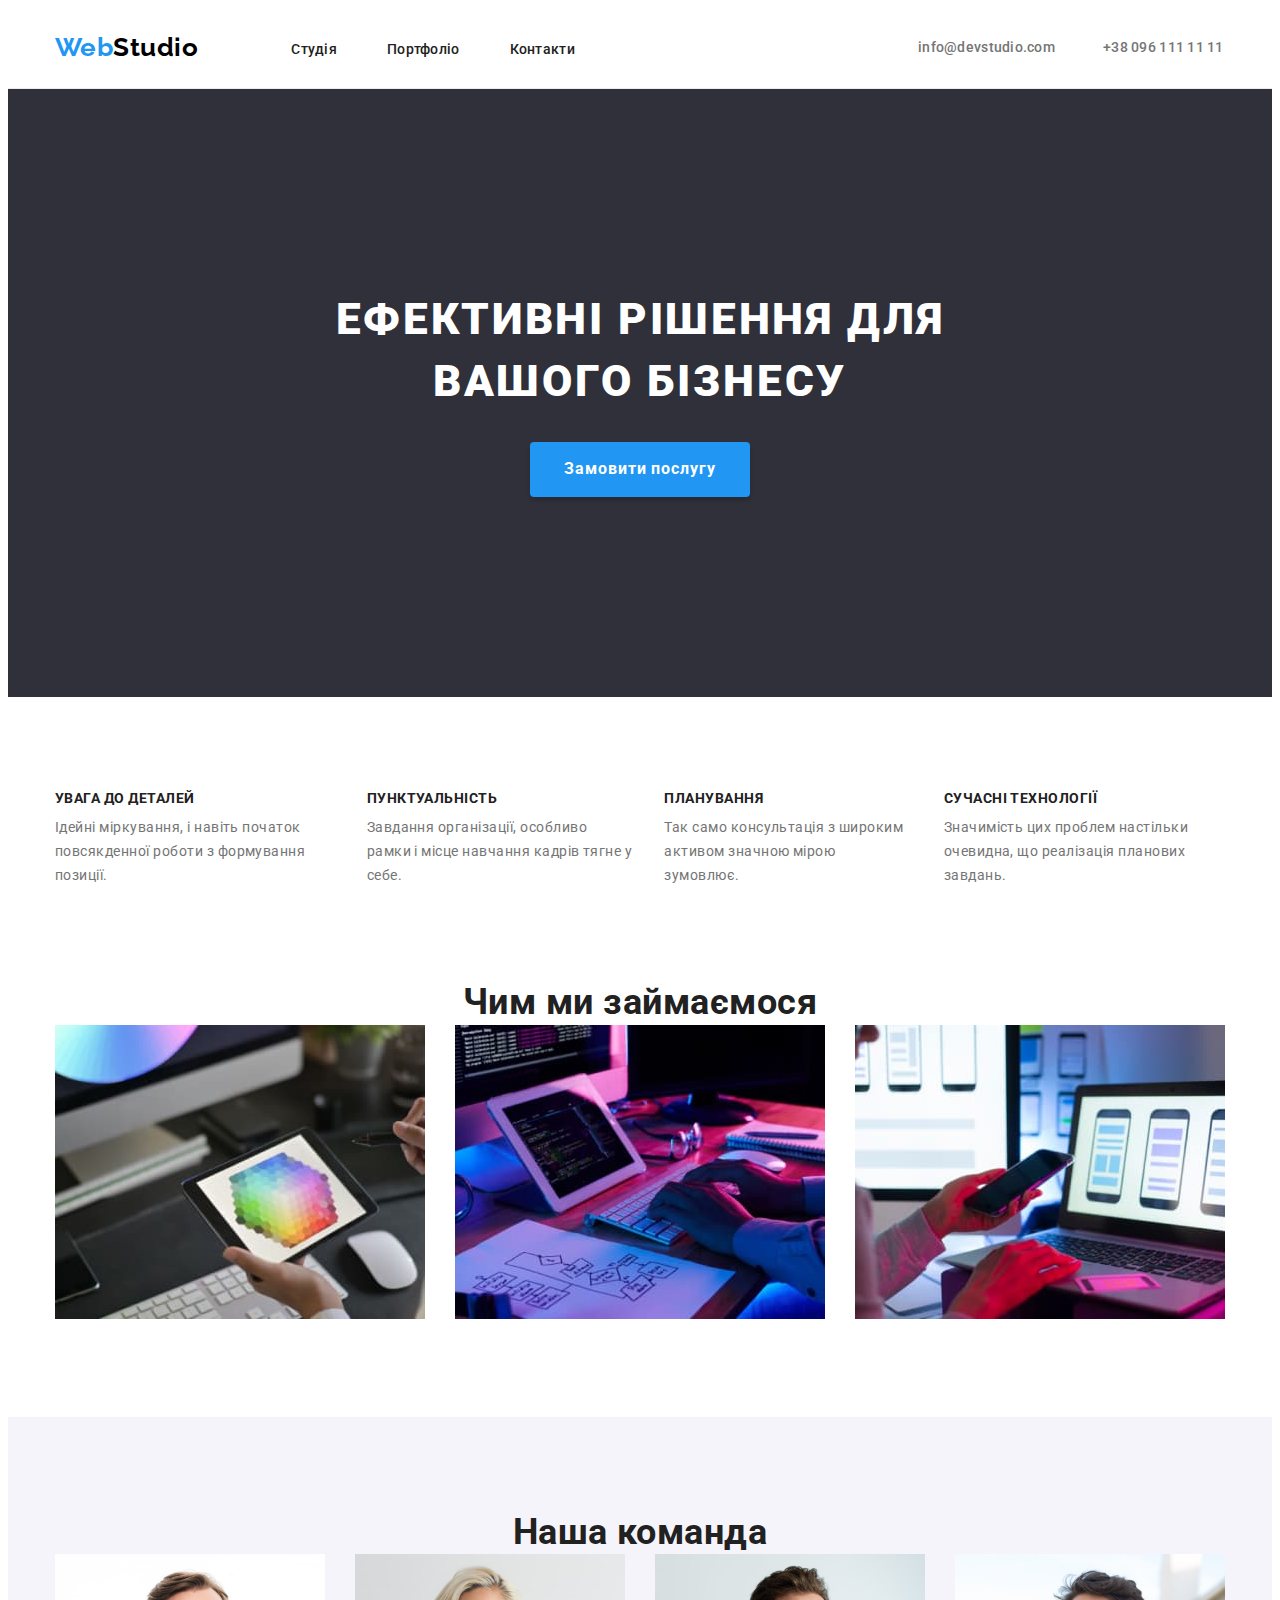
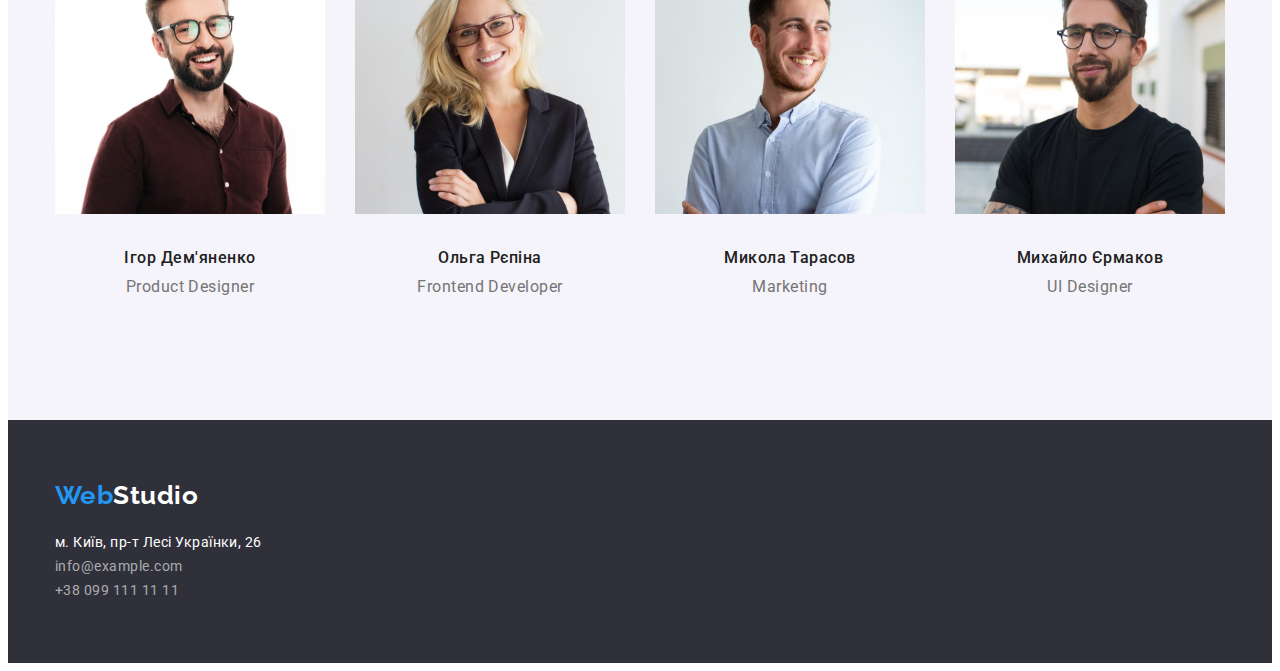
==== commit 710e1121: "Додає рамку в хедері" ====
--- a/index.html
+++ b/index.html
@@ -93,7 +93,7 @@
         </div>
       </section>
 
-      <!--Чим ми займаємося-->>
+      <!--Чим ми займаємося-->
 
       <section class="section-activity">
         <div class="container">
@@ -130,7 +130,7 @@
       <!--Команда-->
 
       <section class="team">
-        <h2 class="team-title">Наша команда</h2>
+        <h2 class="team-title is-active">Наша команда</h2>
         <div class="container team-wrap">
           <ul class="team-list list">
             <li class="team-member">
@@ -140,8 +140,10 @@
                 alt="Член команди"
                 width="270"
               />
-              <h3 class="team-name">Ігор Дем'яненко</h3>
-              <p class="team-text">Product Designer</p>
+              <div class="member-wrap">
+                <h3 class="team-name">Ігор Дем'яненко</h3>
+                <p class="team-text">Product Designer</p>
+              </div>
             </li>
             <li class="team-member">
               <img
@@ -150,8 +152,10 @@
                 alt="Член команди"
                 width="270"
               />
-              <h3 class="team-name">Ольга Рєпіна</h3>
-              <p class="team-text">Frontend Developer</p>
+              <div class="member-wrap">
+                <h3 class="team-name">Ольга Рєпіна</h3>
+                <p class="team-text">Frontend Developer</p>
+              </div>
             </li>
             <li class="team-member">
               <img
@@ -160,8 +164,10 @@
                 alt="Член команди"
                 width="270"
               />
-              <h3 class="team-name">Микола Тарасов</h3>
-              <p class="team-text">Marketing</p>
+              <div class="member-wrap">
+                <h3 class="team-name">Микола Тарасов</h3>
+                <p class="team-text">Marketing</p>
+              </div>
             </li>
             <li class="team-member">
               <img
@@ -170,8 +176,10 @@
                 alt="Член команди"
                 width="270"
               />
-              <h3 class="team-name">Михайло Єрмаков</h3>
-              <p class="team-text">UI Designer</p>
+              <div class="member-wrap">
+                <h3 class="team-name">Михайло Єрмаков</h3>
+                <p class="team-text">UI Designer</p>
+              </div>
             </li>
           </ul>
         </div>
--- a/css/styles.css
+++ b/css/styles.css
@@ -34,14 +34,24 @@
 h2 {
   display: none;
 }
-
 .is-active {
   display: block;
 }
 
+h1,
+h2,
+h3,
+h4,
+h5,
+p,
+li {
+  margin: 0;
+  padding: 0;
+}
+
 .header {
   display: flex;
-  border: 1px solid #ececec;
+  border-bottom: 1px solid #ececec;
 }
 
 .logo {
@@ -130,6 +140,11 @@
 }
 /* Шапка */
 
+.hero {
+  padding-top: 200px;
+  padding-bottom: 200px;
+}
+
 .container.hero-wrap {
   text-align: center;
 }
@@ -145,13 +160,11 @@
   max-width: 696px;
   margin-top: 0;
   margin-bottom: 30px;
-  padding-top: 200px;
   margin-left: auto;
   margin-right: auto;
 }
 .hero-btn {
   padding: 10px 32px;
-  margin-bottom: 200px;
   border-radius: 4px;
   min-width: 216px;
   text-align: center;
@@ -173,6 +186,8 @@
 .features-name {
   font-size: 14px;
   line-height: 1.1;
+
+  margin-bottom: 10px;
 }
 .features-text {
   color: var(--title-text-color);
@@ -183,9 +198,7 @@
 /*Чим ми за маємося*/
 
 .section-activity {
-  margin-top: 0;
-  margin-bottom: 94px;
-  max-width: 1170px;
+  padding-bottom: 94px;
   margin-left: auto;
   margin-right: auto;
 }
@@ -219,6 +232,7 @@
 
   margin-top: 0;
   margin-bottom: 50;
+  display: block;
 }
 
 .team-wrap {
@@ -236,10 +250,16 @@
   text-align: center;
 }
 
+.member-wrap {
+  padding-top: 30px;
+  padding-bottom: 30px;
+}
+
 .team-name {
   font-weight: 500;
   font-size: 16px;
   line-height: 1.2;
+  margin-bottom: 10px;
 }
 .team-text {
   color: var(--title-text-color);
@@ -248,6 +268,11 @@
 }
 
 /* Футер */
+
+.footer {
+  padding-top: 60px;
+  padding-bottom: 60px;
+}
 
 .adress {
   color: var(--white-color);
@@ -262,11 +287,7 @@
   font-size: 14px;
   line-height: 1.7;
   text-decoration: none;
-}
-
-.footer .container {
-  padding-top: 60px;
-  padding-bottom: 60px;
+  margin-top: 9px;
 }
 
 .footer,
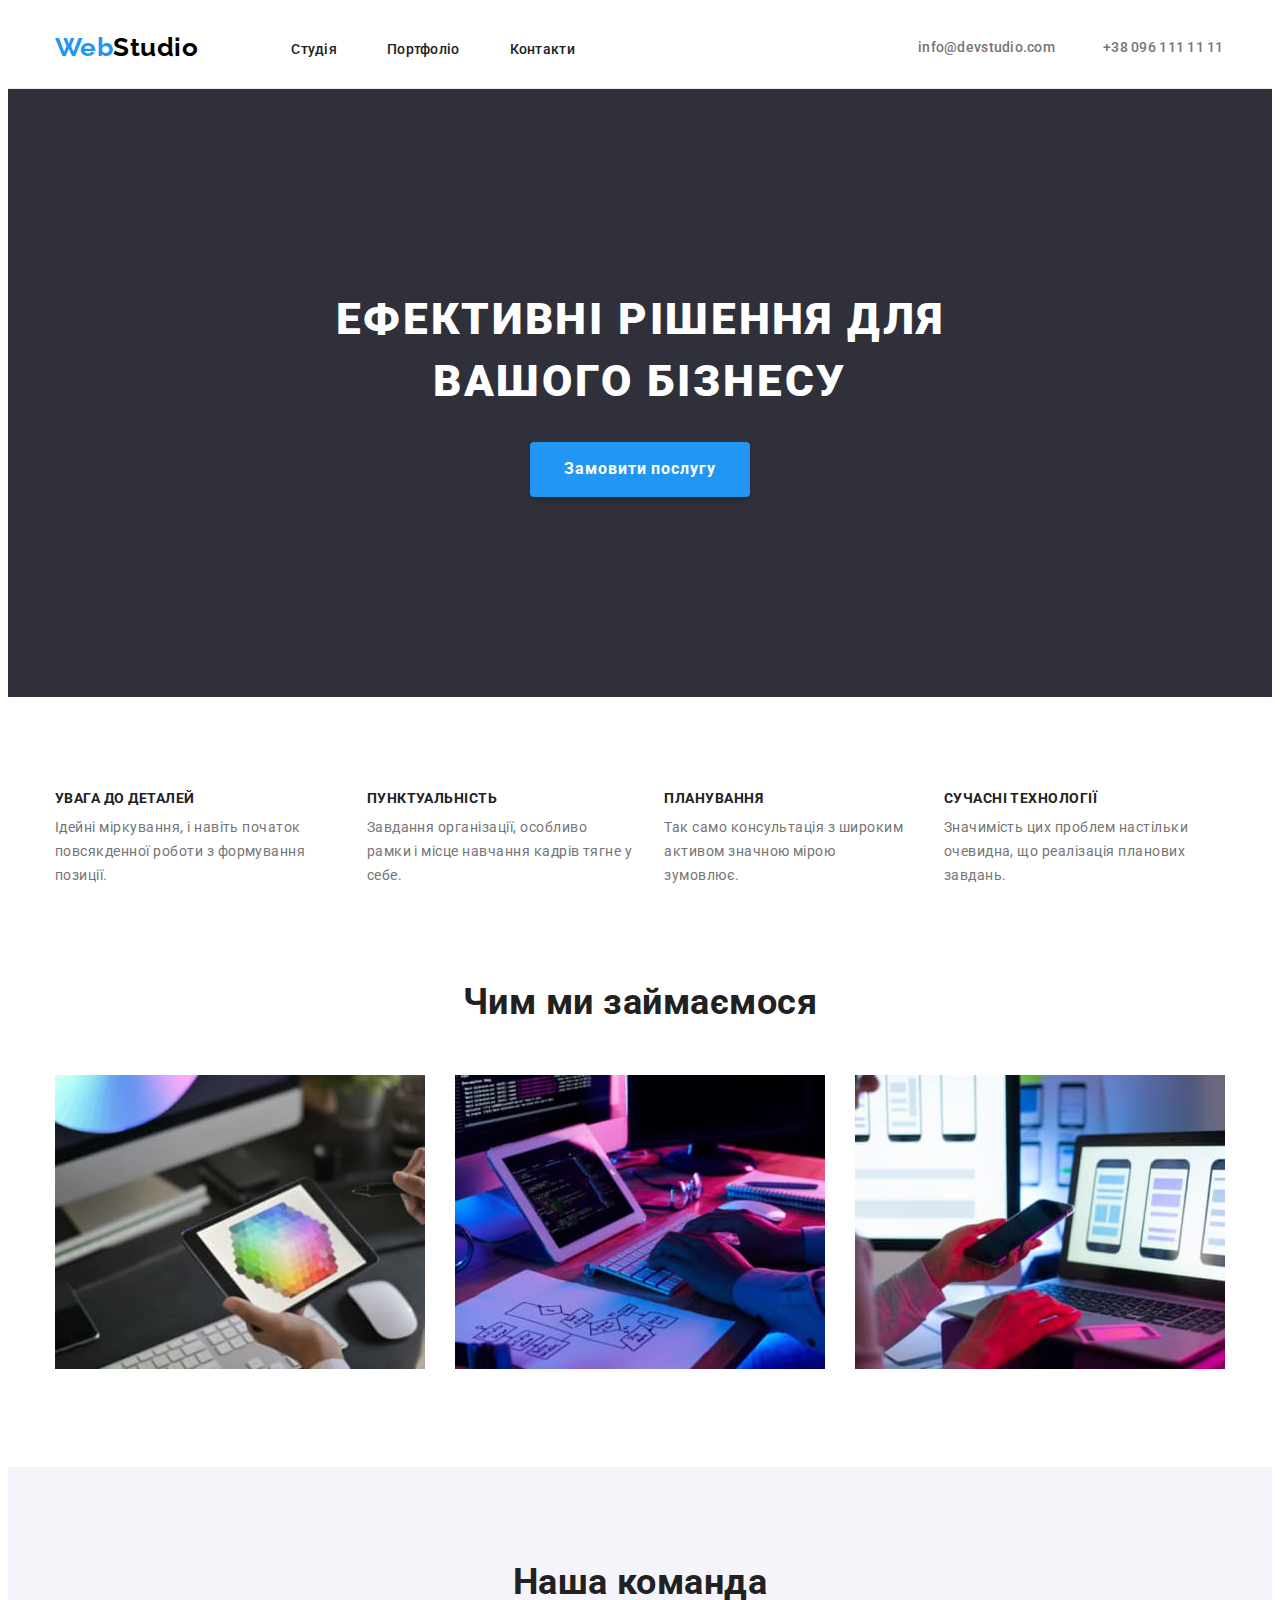
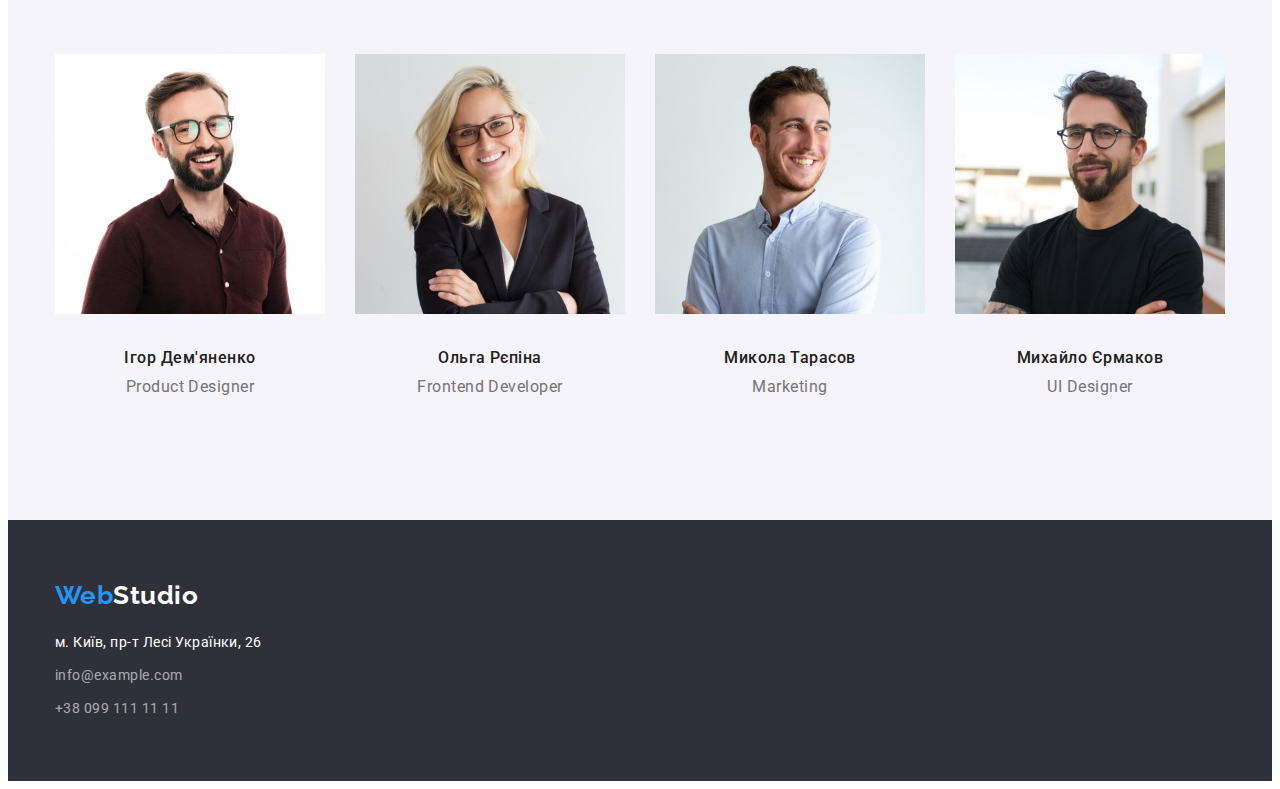
==== commit 36dfb353: "Виправляє дз 3" ====
--- a/index.html
+++ b/index.html
@@ -190,10 +190,18 @@
       <div class="container">
         <a class="logo white" href=""><span class="accent">Web</span>Studio</a>
         <address class="adress">м. Київ, пр-т Лесі Українки, 26</address>
-        <a class="footer-mail" href="mailto:info@example.com"
-          >info@example.com</a
-        ><br />
-        <a class="footer-tel" href="tel:+380991111111">+38 099 111 11 11</a>
+        <ul class="list">
+          <li class="contacts">
+            <a class="footer-mail contacts" href="mailto:info@example.com"
+              >info@example.com</a
+            ><br />
+          </li>
+          <li class="contacts">
+            <a class="footer-tel contacts" href="tel:+380991111111"
+              >+38 099 111 11 11</a
+            >
+          </li>
+        </ul>
       </div>
     </footer>
   </body>
--- a/css/styles.css
+++ b/css/styles.css
@@ -213,7 +213,7 @@
   line-height: 1.2;
   text-align: center;
 
-  margin-bottom: 50;
+  margin-bottom: 50px;
   margin-top: 0;
 }
 
@@ -231,7 +231,7 @@
   text-align: center;
 
   margin-top: 0;
-  margin-bottom: 50;
+  margin-bottom: 50px;
   display: block;
 }
 
@@ -287,6 +287,9 @@
   font-size: 14px;
   line-height: 1.7;
   text-decoration: none;
+}
+
+.contacts {
   margin-top: 9px;
 }
 
@@ -334,17 +337,11 @@
   padding-bottom: 94px;
 }
 
-.container.btn {
-  margin-bottom: 50px;
-}
-
 .menu-list {
   display: flex;
   column-gap: 8px;
   justify-content: center;
-}
-
-.container.page {
+  margin-bottom: 34px;
 }
 
 .portfolio.list {
